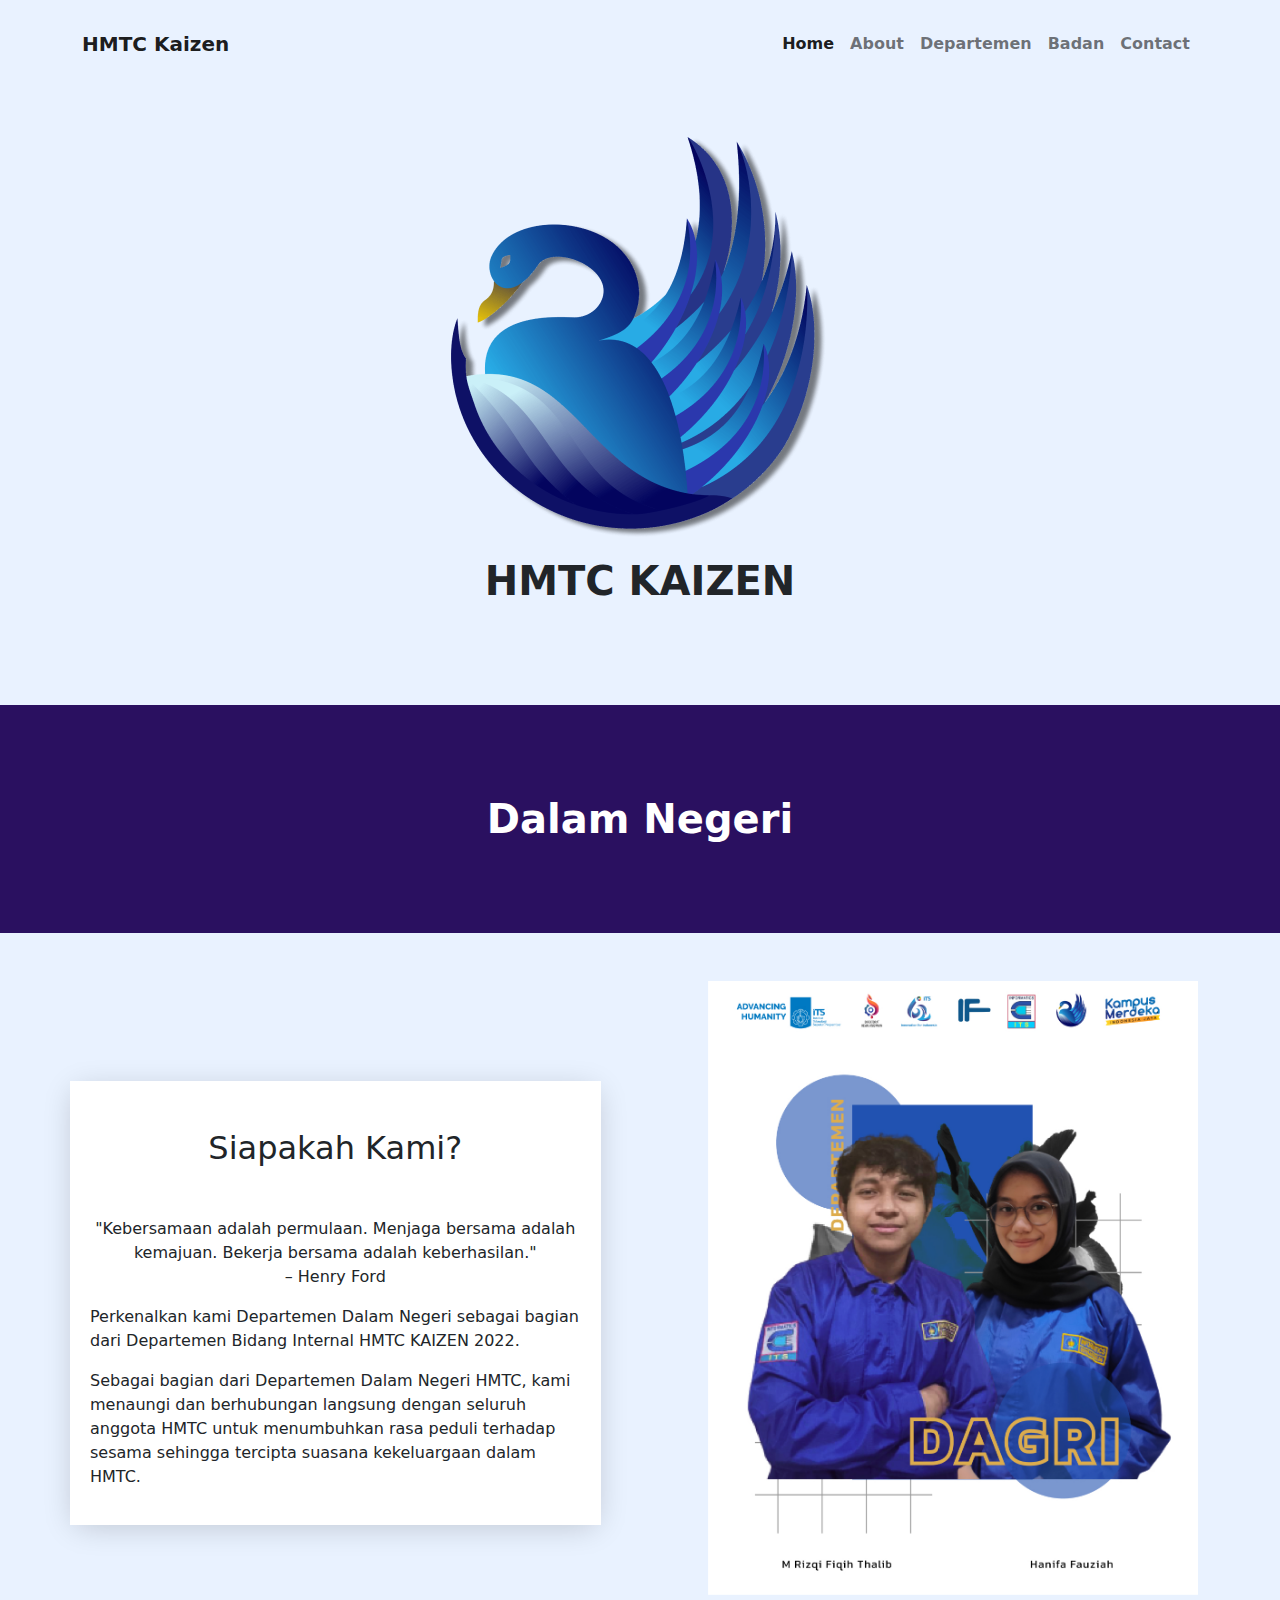
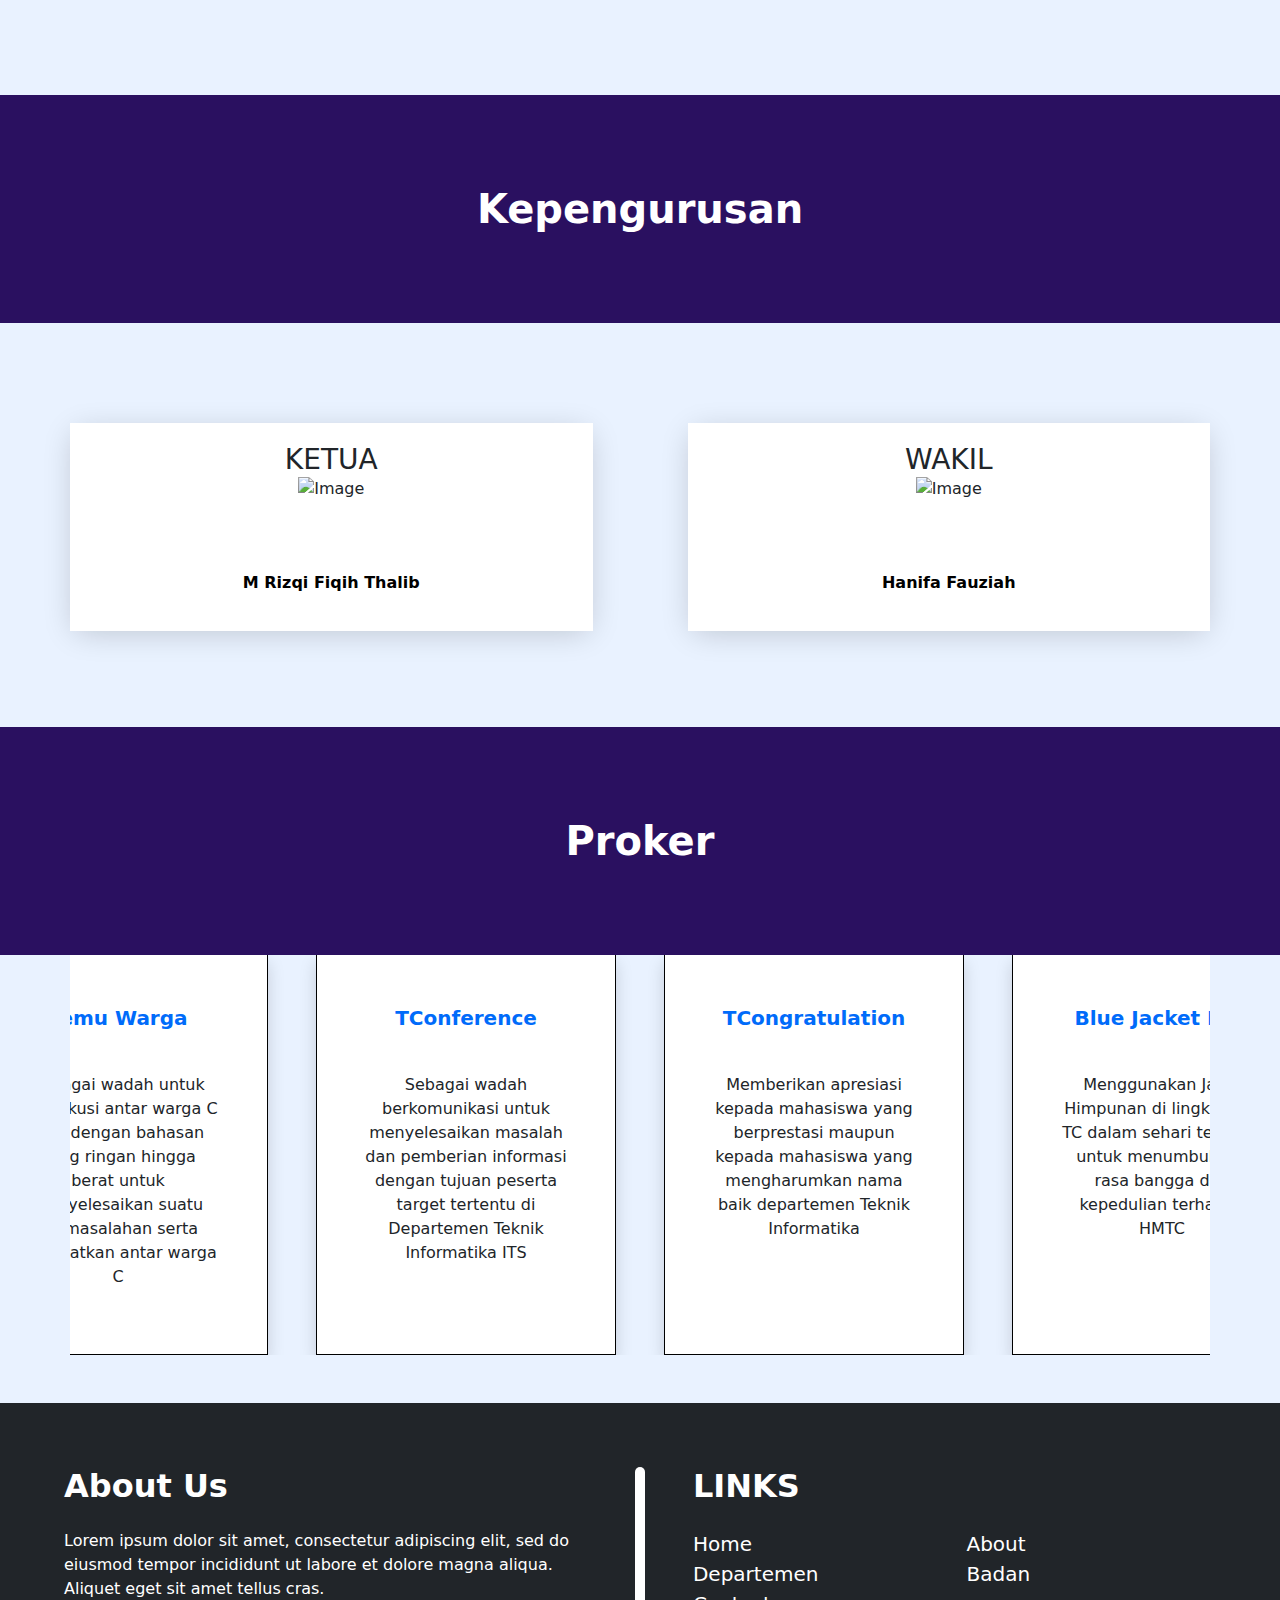
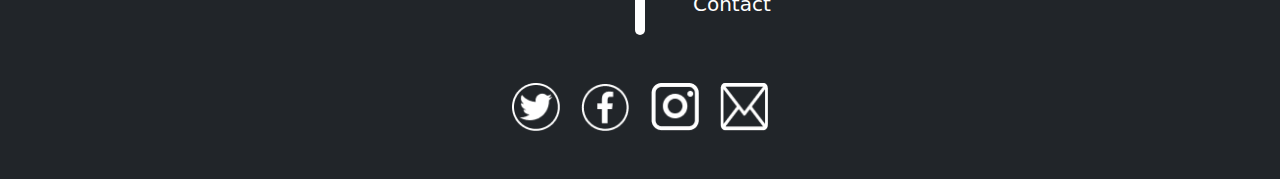
==== websitehima-main/WebDagri.html @ c582d1a5 "Add files via upload" ====
<!doctype html>
<html lang="en">
  <head>
    <meta charset="UTF-8">
    <meta http-equiv="X-UA-Compatible" content="IE=edge">
    <meta name="viewport" content="width=device-width, initial-scale=1.0">
    <title>HMTC Kaizen</title>
    <link rel="stylesheet" href="asset/css/bootstrap.css">
    <link rel="stylesheet" href="asset/css/style.css">
  </head>
  
  <body>

    <nav class="navbar navbar-expand-lg fw-bold py-4">
      <div class="container">
          <a class="navbar-brand" href="#">HMTC Kaizen</a>
          <button class="navbar-toggler" type="button" data-bs-toggle="collapse" data-bs-target="#navbarNav"
              aria-controls="navbarNav" aria-expanded="false" aria-label="Toggle navigation">
              <span class="navbar-toggler-icon"></span>
          </button>
          <div class="collapse navbar-collapse justify-content-end" id="navbarNav">
              <ul class="navbar-nav">
                  <li class="nav-item"><a class="nav-link active" aria-current="page" href="#">Home</a></li>
                  <li class="nav-item"><a class="nav-link" href="#">About</a></li>
                  <li class="nav-item"><a class="nav-link" href="#">Departemen</a></li>
                  <li class="nav-item"><a class="nav-link" href="#">Badan</a></li>
                  <li class="nav-item"><a class="nav-link" href="#">Contact</a></li>    
              </ul>
          </div>
      </div>
  </nav>

  <section class="position-relative pt-5" style="margin-bottom:100px;">
    <img class="position-relative start-50" style="transform:translateX(-50%);max-width: 50%;" src="asset/image/hmtc-logo.png" alt="">
    <div class="h1 text-center fw-bold">HMTC KAIZEN</div>
  </section>
  <h2 class="fs-1 bg-purple text-center text-white fw-bold m-0" style="padding: 10vh 0;">Dalam Negeri</h2>
  <section>
    <div class="container mt-5" style="margin-top: 100px;margin-bottom: 100px;">
        <div class="row align-items-start">
          <div class="col pt-5" style="margin-top: 100px;box-shadow: 0 5px 30px -5px rgb(0 0 0 / 20%); padding: 20px; background: #fff;">
            <h2 class="text-center" style="margin-bottom: 50px;">Siapakah Kami?</h2>
            <p class="text-center">"Kebersamaan adalah permulaan. Menjaga bersama adalah kemajuan. Bekerja bersama adalah keberhasilan."
                <br>
                – Henry Ford
            <p>
                Perkenalkan kami Departemen Dalam Negeri sebagai bagian dari Departemen Bidang Internal HMTC KAIZEN 2022.
            </p>
            <p>
                Sebagai bagian dari Departemen Dalam Negeri HMTC, kami menaungi dan berhubungan langsung dengan seluruh anggota HMTC untuk menumbuhkan rasa peduli terhadap sesama sehingga tercipta suasana kekeluargaan dalam HMTC.
            </p>
          </div>
          <div class="col-lg-1"></div>
          <div class="col">
            <div id="carouselExampleCaptions" class="carousel slide" data-bs-ride="carousel">
                <div class="carousel-inner">
                  <div class="carousel-item active" data-bs-interval="10000">
                    <img src="asset/image/dagri/1.png" class="d-block w-100" alt="1">
                    <div class="carousel-caption d-none d-md-block text-black">
                    </div>
                  </div>
                  <div class="carousel-item" data-bs-interval="10000">
                    <img src="asset/image/dagri/2.png" class="d-block w-100" alt="2">
                    <div class="carousel-caption d-none d-md-block">
                    </div>
                  </div>
                  <div class="carousel-item" data-bs-interval="10000">
                    <img src="asset/image/dagri/3.png" class="d-block w-100" alt="3">
                    <div class="carousel-caption d-none d-md-block">
                    </div>
                  </div>
                  <div class="carousel-item" data-bs-interval="10000">
                    <img src="asset/image/dagri/4.png" class="d-block w-100" alt="4">
                    <div class="carousel-caption d-none d-md-block">
                    </div>
                  </div>
                  <div class="carousel-item" data-bs-interval="10000">
                    <img src="asset/image/dagri/5.png" class="d-block w-100" alt="5">
                    <div class="carousel-caption d-none d-md-block">
                    </div>
                  </div>
                  <div class="carousel-item" data-bs-interval="10000">
                    <img src="asset/image/dagri/6.png" class="d-block w-100" alt="6">
                    <div class="carousel-caption d-none d-md-block">
                    </div>
                  </div>
                  <div class="carousel-item" data-bs-interval="10000">
                    <img src="asset/image/dagri/7.png" class="d-block w-100" alt="7">
                    <div class="carousel-caption d-none d-md-block">
                    </div>
                  </div>
                </div>
                <button class="carousel-control-prev" type="button" data-bs-target="#carouselExampleCaptions" data-bs-slide="prev">
                  <span class="carousel-control-prev-icon" aria-hidden="true"></span>
                  <span class="visually-hidden">Previous</span>
                </button>
                <button class="carousel-control-next" type="button" data-bs-target="#carouselExampleCaptions" data-bs-slide="next">
                  <span class="carousel-control-next-icon" aria-hidden="true"></span>
                  <span class="visually-hidden">Next</span>
                </button>
              </div>
          </div>
    </div>
  </section>
  <section>
    <h2 class="fs-1 bg-purple text-center text-white fw-bold m-0" style="padding: 10vh 0;">Kepengurusan</h2>
    <div class="container text-center">
        <div class="row align-items-start" style="margin-top: 100px;"> 
            <div class="col" style="box-shadow: 0 5px 30px -5px rgb(0 0 0 / 20%); padding: 20px; background: #fff;">
                <h3 style="margin-bottom: 50px;">KETUA</h3>
                <img src="asset/image/kadepdagri.png" alt="Image" class="img-fluid" style="margin: -100px 0px 0px 0px; height: 480px; width: 300px; object-fit: cover; object-position: 0% 0;">
                <p class="description" style="color: black; margin-top: 20px;">
                    <strong>M Rizqi Fiqih Thalib</strong>
                </p>
            </div>
            <div class="col-lg-1"></div>
            <div class="col" style="box-shadow: 0 5px 30px -5px rgb(0 0 0 / 20%); padding: 20px; background: #fff;">
                <h3 style="margin-bottom: 50px;">WAKIL</h3>
                <img src="asset/image/wakadepdagri.png" alt="Image" class="img-fluid" style="margin: -100px 0px 0px 0px; height: 480px; width: 300px; object-fit: cover; object-position: 0% 0;">
                <p class="description" style="color: black; margin-top: 20px;">
                    <strong>Hanifa Fauziah</strong>
                </p>
            </div>
    </div>
  </section>

  <section class="py-5 mt-5">
    <h2 class="fs-1 bg-purple text-center text-white fw-bold m-0" style="padding: 10vh 0;">Proker</h2>
    <div class="slider badan container d-flex overflow-auto gap-5" style="max-height: 400px;">
        <div class="shadow p-5" style="background: #fff;">
            <p class="text-blue fw-bold fs-5 text-center" style="margin-bottom: 40px;">TC Gathering</p>
            <p class="text-center">Kegiatan ini merupakan salah satu bentuk  sebagai perwujudan dari sebuah acara hiburan yang diharapkan dapat melepaskan penat dari para Mahasiswa Teknik Informatika ITS</p>
        </div>
        <div class="shadow p-5" style="background: #fff;">
            <p class="text-blue fw-bold fs-5 text-center" style="margin-bottom: 40px;">Ulang Tahun</p>
            <p class="text-center">Kegiatan ini merupakan bentuk kepedulian HMTC yang turut serta merayakan ulang tahun mahasiswa Teknik Informatika. Selain itu, Proker Ulang Tahun juga menjadi sarana bagi mahasiswa Teknik Informatika untuk lebih mengenal ulang tahun mahasiswa lainnya.</p>
        </div>
        <div class="shadow p-5" style="background: #fff;">
            <p class="text-blue fw-bold fs-5 text-center" style="margin-bottom: 40px;">Temu Warga</p>
            <p class="text-center">Sebagai wadah untuk berdiskusi antar warga C baik dengan bahasan yang ringan hingga berat untuk menyelesaikan suatu permasalahan serta merekatkan antar warga C</p>
        </div>
        <div class="shadow p-5" style="background: #fff;">
            <p class="text-blue fw-bold fs-5 text-center" style="margin-bottom: 40px;">TConference</p>
            <p class="text-center">Sebagai wadah berkomunikasi untuk menyelesaikan masalah dan pemberian informasi dengan tujuan peserta target tertentu di Departemen Teknik Informatika ITS</p>
        </div>
        <div class="shadow p-5" style="background: #fff;">
            <p class="text-blue fw-bold fs-5 text-center" style="margin-bottom: 40px;">TCongratulation</p>
            <p class="text-center">Memberikan apresiasi kepada mahasiswa yang berprestasi maupun kepada mahasiswa yang mengharumkan nama baik departemen Teknik Informatika</p>
        </div>
        <div class="shadow p-5" style="background: #fff;">
            <p class="text-blue fw-bold fs-5 text-center" style="margin-bottom: 40px;">Blue Jacket Day</p>
            <p class="text-center">Menggunakan Jaket Himpunan di lingkungan TC dalam sehari tertentu untuk menumbuhkan rasa bangga dan kepedulian terhadap HMTC</p>
        </div>
        <div class="shadow p-5" style="background: #fff;">
            <p class="text-blue fw-bold fs-5 text-center" style="margin-bottom: 40px;">SW 126</p>
            <p class="text-center">Kegiatan ini merupakan salah satu bentuk  perwujudan rasa syukur kepada Tuhan Yang Maha Esa serta bentuk apresiasi kepada para mahasiswa Teknik Informatika yang telah berhasil menyelesaikan studi Sarjana.</p>
        </div>
        <div class="shadow p-5" style="background: #fff;">
            <p class="text-blue fw-bold fs-5 text-center" style="margin-bottom: 40px;">Malam Keakraban</p>
            <p class="text-center">Sebagai wadah untuk mengenalkan dan menyambut mahasiswa baru, angkatan 2022, serta meningkatkan tali silaturahmi dan rasa kekeluargaan antar anggota HMTC.</p>
        </div>
    </div>
    </section>

    <footer class="ps-3 pt-3 pe-3 pb-5 bg-dark text-white container-fluid">
        <div class="d-flex flex-column flex-sm-row">
            <div class="p-5">
                <h2 class="fw-bold">About Us</h2>
                <p class="mt-4">Lorem ipsum dolor sit amet, consectetur adipiscing elit, sed do eiusmod tempor incididunt ut labore et dolore magna aliqua. Aliquet eget sit amet tellus cras.</p>
            </div>
            <div class="vertical-line text-white bg-white rounded-pill my-5 d-none d-sm-block"></div>
            <div class="px-5 py-0 py-sm-5">
                <h2 class="fw-bold">LINKS</h2>
                <ul class="row mt-4 p-0">
                    <li class="col-6"><a class="text-white text-decoration-none fs-5 fw-lighter" href="#">Home</a></li>
                    <li class="col-6"><a class="text-white text-decoration-none fs-5 fw-lighter" href="#">About</a></li>
                    <li class="col-6"><a class="text-white text-decoration-none fs-5 fw-lighter" href="#">Departemen</a></li>
                    <li class="col-6"><a class="text-white text-decoration-none fs-5 fw-lighter" href="#">Badan</a></li>
                    <li class="col-6"><a class="text-white text-decoration-none fs-5 fw-lighter" href="#">Contact</a></li>
                </ul>
            </div>
        </div>
        <div class="social-media text-center mt-5 mt-sm-0">
            <a class="text-decoration-none" href="">
                <img class="mx-2" src="asset/icon/twitter.png" alt="twitter" width="48px">
            </a>
            <a class="text-decoration-none" href="">
                <img class="mx-2" src="asset/icon/facebook.png" alt="facebook" width="48px">
            </a>
            <a class="text-decoration-none" href="">
                <img class="mx-2" src="asset/icon/instagram.png" alt="instagram" width="48px">
            </a>
            <a class="text-decoration-none" href="">
                <img class="mx-2" src="asset/icon/email.png" alt="email" width="48px">
            </a>
        </div>
    </footer>

    <script src="asset/js/script.js"></script>
    <script src="asset/js/bootstrap.js"></script>
  </body>
</html>
---- websitehima-main/asset/css/style.css ----
.sticky-nav{
    position: fixed;
    z-index: 100;
    top: 0;
    width: 100%;
    height: 90px;
    box-shadow: 4px 0 20px -5px rgba(0, 0, 0, 0.2);
    background: #fff; 

    transition: .5s all ease; 
} 

#berita-1 {
    top: 0;
    transform: translateX(-50%);
}

#selamat-datang {
    top: 40%;
}

.berita {
    position: absolute;
    max-width: 350px;
}

.video-container {
    position: relative;
    padding-bottom: 56.25%;
}

.video-container iframe {
    position: absolute;
    top: 0;
    left: 0;
    width: 100%;
    height: 100%;
}

#logo-kabinet {
    position: relative;
    top: 50%;
    left: 50%;
    transform: translate(-50%, -50%);
}

.kotak-warna {
    width: 15vw;
    height: 15vw;
    min-width: 100px;
    min-height: 100px;
    max-width: 150px;
    max-height: 150px;
}

.foto img {
    box-shadow: 6px 8px 23px rgba(80, 0, 250, 0.21);
}

.slider::-webkit-scrollbar {
    display: none;
    margin: 0 auto;
}

.badan div{
    min-width: 300px;
    border-left: 1px solid #000;
    border-right: 1px solid #000;
    border-bottom: 1px solid #000;
}

footer ul li{
    list-style: none;
}

footer > div > div{
    width: 50%;
}

.vertical-line {
    width: 10px;
    height: auto;
}

.header {
    max-height: 1000px;
}

@media (max-width: 1399.98px) {}

@media (max-width: 1199.98px) {}


@media (max-width: 991.98px) {
    #logo-kabinet {
        position: static;
        display: block;
        margin-left: auto;
        margin-right: auto;
        transform: translate(0, 0) !important;
        margin-top: 36px;
    }
    #berita-1 {
        top: 50%;
        transform: translateX(0);
    }

    #selamat-datang {
        top: 0%;
    }

    .berita {
        position: static;
    }
    .header{
        height: max-content !important;
    }
}

@media (max-width: 767.98px) {}

@media (max-width: 575.98px) {
    footer > div > div{
        width: 100%;
    }
}
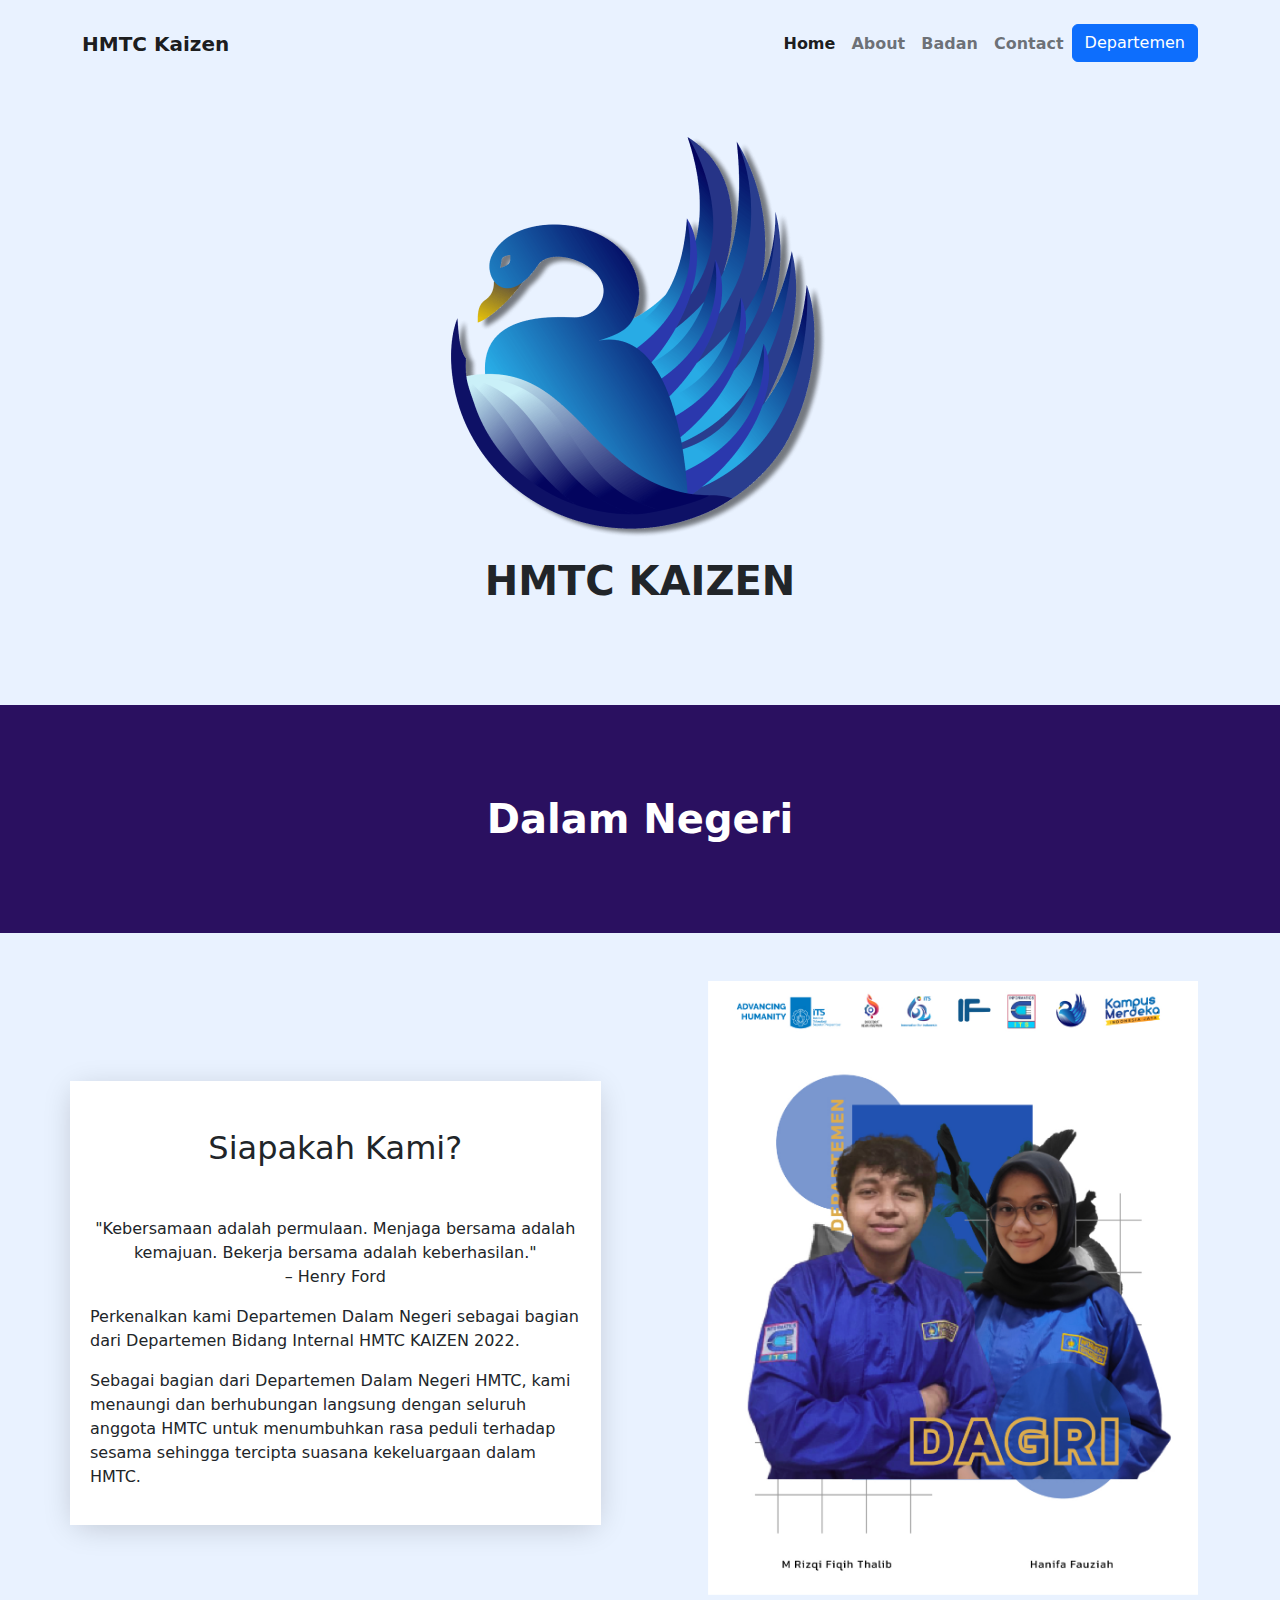
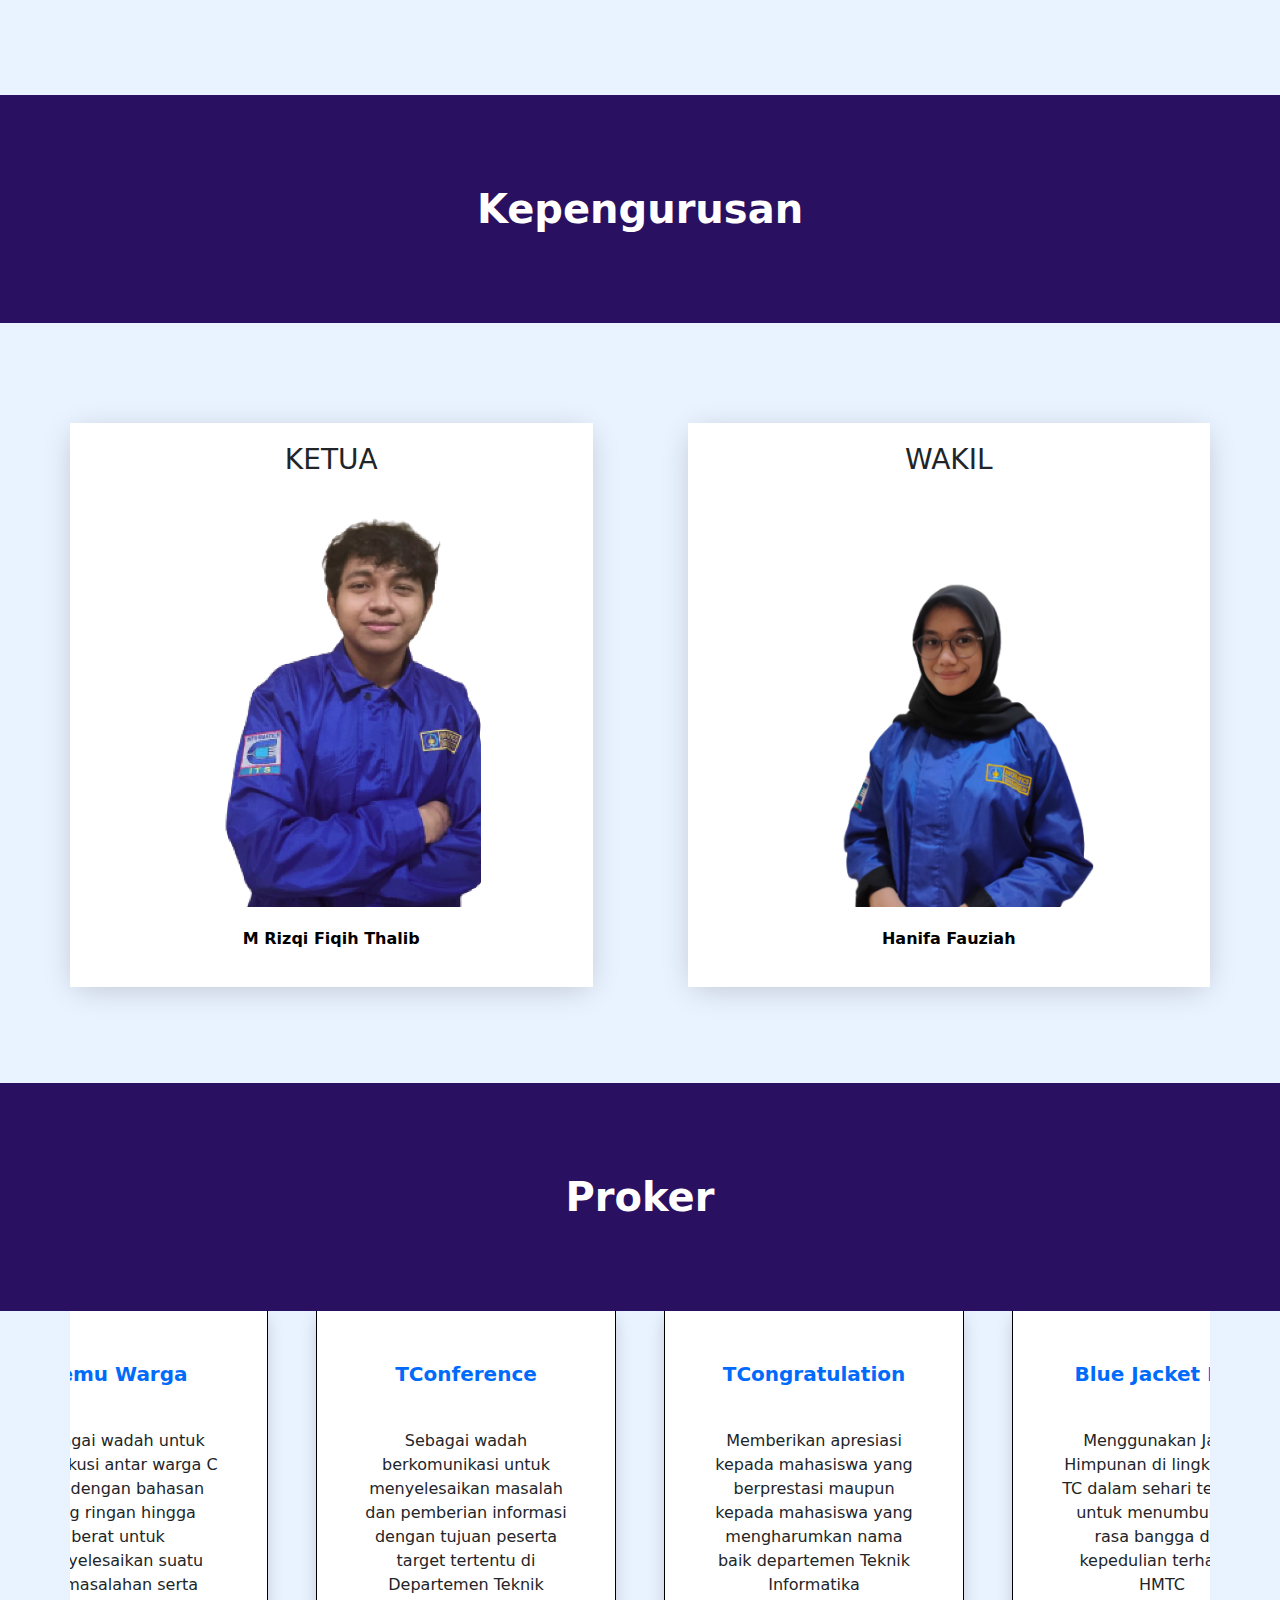
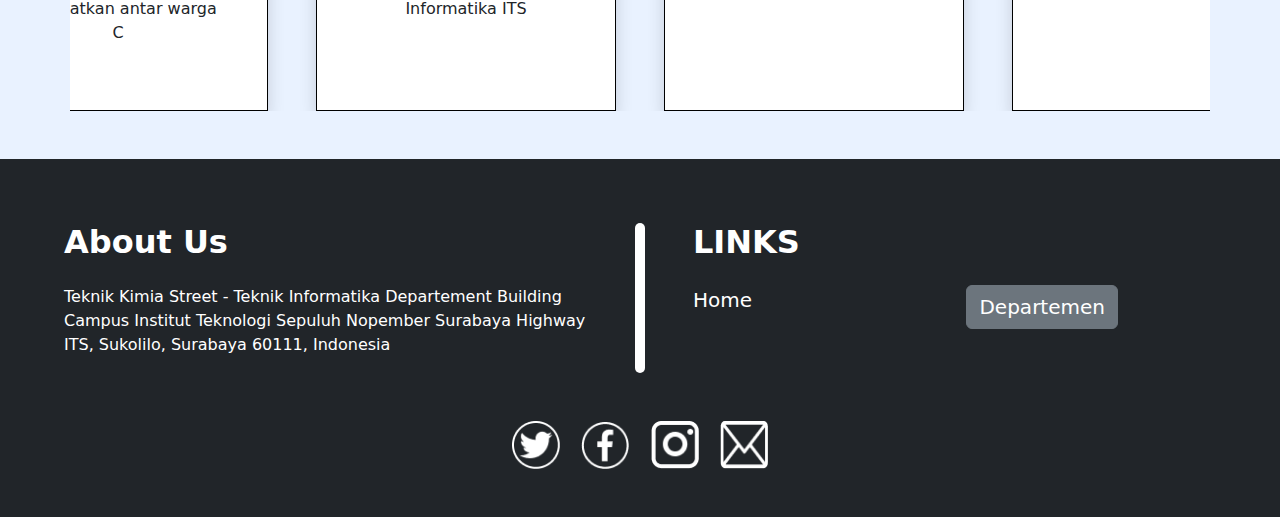
==== commit 35b833c0: "Add files via upload" ====
--- a/websitehima-main/WebDagri.html
+++ b/websitehima-main/WebDagri.html
@@ -13,18 +13,31 @@
 
     <nav class="navbar navbar-expand-lg fw-bold py-4">
       <div class="container">
-          <a class="navbar-brand" href="#">HMTC Kaizen</a>
+          <a class="navbar-brand" href="index.html">HMTC Kaizen</a>
           <button class="navbar-toggler" type="button" data-bs-toggle="collapse" data-bs-target="#navbarNav"
               aria-controls="navbarNav" aria-expanded="false" aria-label="Toggle navigation">
               <span class="navbar-toggler-icon"></span>
           </button>
           <div class="collapse navbar-collapse justify-content-end" id="navbarNav">
               <ul class="navbar-nav">
-                  <li class="nav-item"><a class="nav-link active" aria-current="page" href="#">Home</a></li>
+                  <li class="nav-item"><a class="nav-link active" aria-current="page" href="index.html">Home</a></li>
                   <li class="nav-item"><a class="nav-link" href="#">About</a></li>
-                  <li class="nav-item"><a class="nav-link" href="#">Departemen</a></li>
                   <li class="nav-item"><a class="nav-link" href="#">Badan</a></li>
                   <li class="nav-item"><a class="nav-link" href="#">Contact</a></li>    
+                  <li class="nav-item">
+                    <div class="dropdown">
+                        <button class="btn btn-primary " type="button" id="dropdownMenuButton" data-toggle="dropdown" aria-haspopup="true" aria-expanded="false">
+                          Departemen
+                        </button>
+                        <div class="dropdown-menu" aria-labelledby="dropdownMenuButton">
+                          <a class="dropdown-item" href="WebDagri.html">Dagri</a>
+                          <a class="dropdown-item" href="WebHublu.html">Hublu</a>
+                          <a class="dropdown-item" href="WebKWU.html">KWU</a>
+                          <a class="dropdown-item" href="WebMedfo.html">Medfo</a>
+                          <a class="dropdown-item" href="WebMinatBakat.html">MB</a>
+                        </div>
+                      </div>
+                </li>
               </ul>
           </div>
       </div>
@@ -108,7 +121,7 @@
         <div class="row align-items-start" style="margin-top: 100px;"> 
             <div class="col" style="box-shadow: 0 5px 30px -5px rgb(0 0 0 / 20%); padding: 20px; background: #fff;">
                 <h3 style="margin-bottom: 50px;">KETUA</h3>
-                <img src="asset/image/kadepdagri.png" alt="Image" class="img-fluid" style="margin: -100px 0px 0px 0px; height: 480px; width: 300px; object-fit: cover; object-position: 0% 0;">
+                <img src="asset/image/dagri/5ce9bac0-9bf3-4f91-aa8d-7781c9e96383.png" alt="Image" class="img-fluid" style="margin: -100px 0px 0px 0px; height: 480px; width: 300px; object-fit: cover; object-position: 0% 0;">
                 <p class="description" style="color: black; margin-top: 20px;">
                     <strong>M Rizqi Fiqih Thalib</strong>
                 </p>
@@ -116,7 +129,7 @@
             <div class="col-lg-1"></div>
             <div class="col" style="box-shadow: 0 5px 30px -5px rgb(0 0 0 / 20%); padding: 20px; background: #fff;">
                 <h3 style="margin-bottom: 50px;">WAKIL</h3>
-                <img src="asset/image/wakadepdagri.png" alt="Image" class="img-fluid" style="margin: -100px 0px 0px 0px; height: 480px; width: 300px; object-fit: cover; object-position: 0% 0;">
+                <img src="asset/image/dagri/455789d6-d7ea-4f6d-943b-bb99864d5016.png" alt="Image" class="img-fluid" style="margin: -100px 0px 0px 0px; height: 480px; width: 300px; object-fit: cover; object-position: 0% 0;">
                 <p class="description" style="color: black; margin-top: 20px;">
                     <strong>Hanifa Fauziah</strong>
                 </p>
@@ -166,37 +179,55 @@
         <div class="d-flex flex-column flex-sm-row">
             <div class="p-5">
                 <h2 class="fw-bold">About Us</h2>
-                <p class="mt-4">Lorem ipsum dolor sit amet, consectetur adipiscing elit, sed do eiusmod tempor incididunt ut labore et dolore magna aliqua. Aliquet eget sit amet tellus cras.</p>
+                <p class="mt-4">Teknik Kimia Street - Teknik Informatika Departement Building
+                  Campus Institut Teknologi Sepuluh Nopember Surabaya
+                  Highway ITS, Sukolilo, Surabaya 60111, Indonesia</p>
             </div>
             <div class="vertical-line text-white bg-white rounded-pill my-5 d-none d-sm-block"></div>
             <div class="px-5 py-0 py-sm-5">
                 <h2 class="fw-bold">LINKS</h2>
                 <ul class="row mt-4 p-0">
-                    <li class="col-6"><a class="text-white text-decoration-none fs-5 fw-lighter" href="#">Home</a></li>
-                    <li class="col-6"><a class="text-white text-decoration-none fs-5 fw-lighter" href="#">About</a></li>
-                    <li class="col-6"><a class="text-white text-decoration-none fs-5 fw-lighter" href="#">Departemen</a></li>
-                    <li class="col-6"><a class="text-white text-decoration-none fs-5 fw-lighter" href="#">Badan</a></li>
-                    <li class="col-6"><a class="text-white text-decoration-none fs-5 fw-lighter" href="#">Contact</a></li>
+                    <li class="col-6"><a class="text-white text-decoration-none fs-5 fw-lighter" href="index.html">Home</a></li>
+                    <li class="col-6">
+                      <div class="dropdown">
+                      <a class="btn btn-secondary text-white text-decoration-none fs-5 fw-lighter" type="button" id="dropdownMenuButton" data-toggle="dropdown" aria-haspopup="true" aria-expanded="false">
+                        Departemen
+                      </a>
+                      <div class="dropdown-menu" aria-labelledby="dropdownMenuButton">
+                        <a class="dropdown-item" href="WebDagri.html">Dagri</a>
+                        <a class="dropdown-item" href="WebHublu.html">Hublu</a>
+                        <a class="dropdown-item" href="WebKWU.html">KWU</a>
+                        <a class="dropdown-item" href="WebMedfo.html">Medfo</a>
+                        <a class="dropdown-item" href="WebMinatBakat.html">MB</a>
+                      </div>
+                    </div>
+                  </li>
                 </ul>
             </div>
         </div>
         <div class="social-media text-center mt-5 mt-sm-0">
-            <a class="text-decoration-none" href="">
-                <img class="mx-2" src="asset/icon/twitter.png" alt="twitter" width="48px">
-            </a>
-            <a class="text-decoration-none" href="">
-                <img class="mx-2" src="asset/icon/facebook.png" alt="facebook" width="48px">
-            </a>
-            <a class="text-decoration-none" href="">
-                <img class="mx-2" src="asset/icon/instagram.png" alt="instagram" width="48px">
-            </a>
-            <a class="text-decoration-none" href="">
-                <img class="mx-2" src="asset/icon/email.png" alt="email" width="48px">
-            </a>
-        </div>
+          <a class="text-decoration-none" href="https://twitter.com/hmtc_its"target="_blank">
+              <img class="mx-2" src="asset/icon/twitter.png" alt="twitter" width="48px">
+          </a>
+          <a class="text-decoration-none" href="https://www.facebook.com/HMTCFTEIC/" target="_blank">
+              <img class="mx-2" src="asset/icon/facebook.png" alt="facebook" width="48px">
+          </a>
+          <a class="text-decoration-none" href="https://www.instagram.com/hmtc_its/" target="_blank">
+              <img class="mx-2" src="asset/icon/instagram.png" alt="instagram" width="48px">
+          </a>
+          <a class="text-decoration-none" href="mailto:hmtc.if.its@gmail.com" target="_blank">
+              <img class="mx-2" src="asset/icon/email.png" alt="email" width="48px">
+          </a>
+      </div>
     </footer>
 
     <script src="asset/js/script.js"></script>
     <script src="asset/js/bootstrap.js"></script>
+     <script src="https://code.jquery.com/jquery-3.3.1.slim.min.js" integrity="sha384-q8i/X+965DzO0rT7abK41JStQIAqVgRVzpbzo5smXKp4YfRvH+8abtTE1Pi6jizo"
+    crossorigin="anonymous"></script>
+<script src="https://cdnjs.cloudflare.com/ajax/libs/popper.js/1.14.3/umd/popper.min.js" integrity="sha384-ZMP7rVo3mIykV+2+9J3UJ46jBk0WLaUAdn689aCwoqbBJiSnjAK/l8WvCWPIPm49"
+    crossorigin="anonymous"></script>
+<script src="https://stackpath.bootstrapcdn.com/bootstrap/4.1.3/js/bootstrap.min.js" integrity="sha384-ChfqqxuZUCnJSK3+MXmPNIyE6ZbWh2IMqE241rYiqJxyMiZ6OW/JmZQ5stwEULTy"
+    crossorigin="anonymous"></script>
   </body>
 </html>--- a/websitehima-main/asset/css/style.css
+++ b/websitehima-main/asset/css/style.css
@@ -86,6 +86,8 @@
     max-height: 1000px;
 }
 
+
+
 @media (max-width: 1399.98px) {}
 
 @media (max-width: 1199.98px) {}
